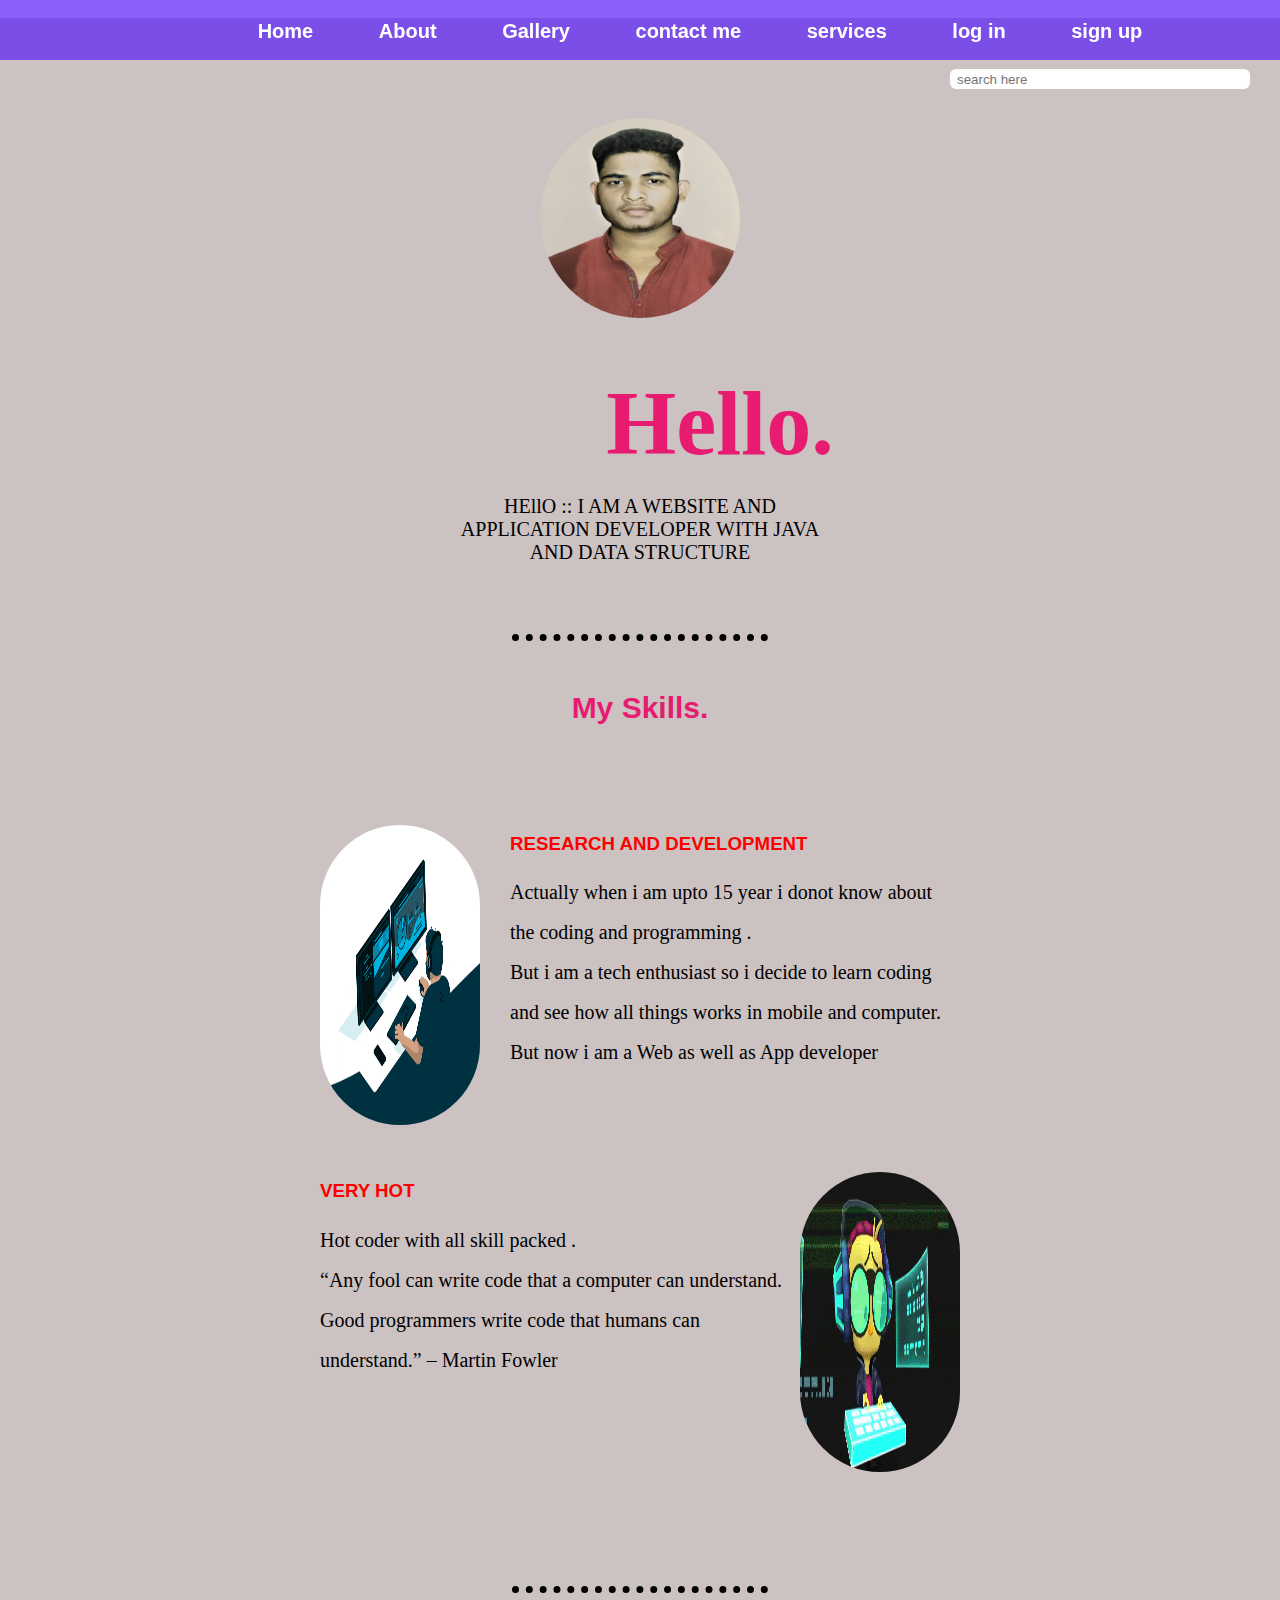
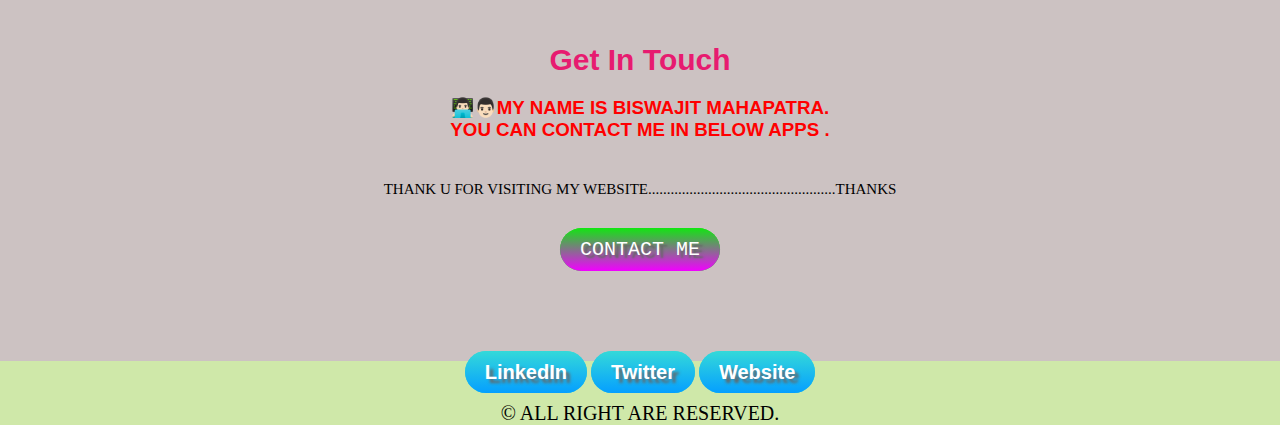
==== About.html @ bf0a6686 "Add files via upload" ====
<!DOCTYPE html>
<html lang="en">
<head>
    <meta charset="UTF-8">
    <meta http-equiv="X-UA-Compatible" content="IE=edge">
    <meta name="viewport" content="width=device-width, initial-scale=1.0">
    <link rel="stylesheet" type="text/css" href="css/style.css">
    <title>Document</title>
</head>
<body>
    <nav >
        <ul>
            <li><a href="index.html">Home</a></li>
            <li><a href="About.html">About</a></li>
            <li><a href="#">Gallery</a></li>
            <li><a class="bt" href="contact.html">contact me</a></li>
            <li><a href="#">services</a></li>
            <li><a href="login.html">log in </a></li>
            <li><a href="my_regdform.html">sign up</a></li>
            
          <input type="search" placeholder="search here " class="Search">
        </ul>
    
    </nav>
    <br>
    <div class="both">
        <div class="middle-container">
        <div class="profile">
          <!-- <h1>Hello.</h1> -->
          <img src="image/my_photo.jpg" class="im1">
          
          <h1 class="hello">Hello.</h1>
          <p class="intro">HEllO :: I AM A WEBSITE AND APPLICATION DEVELOPER WITH JAVA AND DATA STRUCTURE </p>
        </div>
        <hr>
        <div class="skills">
          <h2>My Skills.</h2>
          <div class="skill-row">
            <img class="im2" src="image/giphy.gif">
            <h3>RESEARCH AND DEVELOPMENT </h3>
            <p>Actually when i am upto 15 year i donot know about the coding and programming .<br>But i am a tech enthusiast so i decide to learn coding and see how all things works in mobile and computer.
              <br>But now i am a Web as well as App developer</p>
          </div>
          <div class="skill-row">
            <img class="im3" src="image/code.gif" alt="">
            <h3 >VERY HOT </h3>
            <p>Hot coder with all skill packed .<br>
              “Any fool can write code that a computer can understand. Good programmers write code that humans can understand.” – Martin Fowler</p>
          </div>
        </div><br>
        <br>
        <hr>
        <div class="contact-me">
          <h2>Get In Touch</h2>
          <h3>👨🏻‍💻👨🏻MY NAME IS BISWAJIT MAHAPATRA.<br>
         YOU CAN CONTACT ME IN BELOW APPS . </h3>
          <p>THANK U FOR VISITING MY WEBSITE..................................................THANKS</p>
          <a class="btn" href="mailto:biswajitmahapatra833@gmail.com">CONTACT ME</a>
        </div>
      </div>
      
      
      <div class="bottom-container">
        <a class="footer-link" href="https://www.linkedin.com/in/biswajit-mahapatra-128812223?lipi=urn%3Ali%3Apage%3Ad_flagship3_profile_view_base_contact_details%3BlYElqBs3TWauytijD7a%2Beg%3D%3D">LinkedIn</a>
        <a class="footer-link" href="https://twitter.com/BISWAJI57347379">Twitter</a>
        <a class="footer-link" href="https://codinglife123.github.io/tech-fingertip/">Website</a><br><br>
        <p class="rights">© ALL RIGHT ARE RESERVED.</p>
      </div>
      </div>
</body>
</html>
---- css/style.css ----
*{
	margin: 0;
	
}
body{

	text-align: center;
	font-family: cursive;
}
.d1{
	background-color: #A7D2CB;

}
h1{
	font-family: 'sacramento',cursive;
	color: rgb(231, 27, 112);
	width: 50%;
	margin: 0 auto 0 auto;
	font-size: 5.625em;
	margin-top: 50px;
}
h2{
	font-family: sans-serif;
	font-size: 30px;
	color: rgb(231, 27, 112);
}
h3{
	font-family: sans-serif;
color: #ff0000;
}
p{
	font-family: inherit;
	font-size: 20px;

}
.m1{
	
	height: 700px;
	width: 1400px;
}
.c2{
	margin-right: 1000px;

}
.c1{
	margin-left: 1000px;
	padding-top: 100px;
}
.c3{
	position: absolute;
}
.c4{
	margin-left:0px;
	margin-right: 500px;
}
.s1{
text-decoration: underline;
color: teal;
}
.s2{
text-decoration: underline;
color: rgb(243, 14, 14);
}
.s1,.s2{
	font-weight: bold;
}
.im1{
	height: 200px;
	width: 200px;
	border-radius: 200px;
	margin: 100px auto auto auto;
}
.hello{
	text-align: center;
	margin-left: 400px;
}
.intro{
	width: 30%;
	margin: 20px auto auto auto;
	font-size: 20px;
}
.im2{
	height: 300px;
	width: 25%;
	border-radius: 300px;
	float: left;
	margin-right: 30px;

	
}
.im3{
	height: 300px;
	width:25%;
	border-radius: 300px;
	float: right;
	margin-bottom: 20px;
}
.im4{
	height: 200px;
	width: 200px;
	border-radius: 300px;
	float: left ;
	margin-top: 80px;	
	margin-left :0px;
	margin-right: 1000px;
	position: fixed;
	
}
.middle-container {
	
background-color:rgb(204, 194, 194);
padding: 0%;


}
.both{
background-color:rgb(204, 194, 194) ;
}
.middle-container p{
	color: rgb(0, 0, 0);
}
.bottom-container{
	background-color:#CFE8A9;
	margin-top: 100px  ;
}
.right{
	margin-top: 100px;
}

.skill-row{
	width: 50%;
	margin:100px auto 100px auto;
  text-align: left ;
 line-height: 2;
}
hr{
	border: 2px dotted #000000;

		width: 20%;
		border-style: dotted none none;
		border-width: 7px;
		margin: auto;
    margin: 70px auto 50px auto;
	
}
.skill-row h3{
 margin-bottom: 10px;
}
.contact-me p{
	font-size: 15px;
	margin: 40px auto 40px auto ;
}
.contact-me h2{
	margin-top: 20px;
	margin-bottom: 20px;
}
.btn {
	background: #12e612;
	background-image: -webkit-linear-gradient(top, #12e612, #f200ff);
	background-image: -moz-linear-gradient(top, #12e612, #f200ff);
	background-image: -ms-linear-gradient(top, #12e612, #f200ff);
	background-image: -o-linear-gradient(top, #12e612, #f200ff);
	background-image: linear-gradient(to bottom, #12e612, #f200ff);
	-webkit-border-radius: 60;
	-moz-border-radius: 60;
	border-radius: 60px;
	text-shadow: 4px 3px 2px #666666;
	font-family: Courier New;
	color: #ffffff;
	font-size: 20px;
	padding: 10px 20px 10px 20px;
	text-decoration: none;
	
	
  }
  
  .btn:hover {
	background: #3cb0fd;
	background-image: -webkit-linear-gradient(top, #3cb0fd, #d93434);
	background-image: -moz-linear-gradient(top, #3cb0fd, #d93434);
	background-image: -ms-linear-gradient(top, #3cb0fd, #d93434);
	background-image: -o-linear-gradient(top, #3cb0fd, #d93434);
	background-image: linear-gradient(to bottom, #3cb0fd, #d93434);
	text-decoration: none;
  }
  .footer-link {
	font-weight: bold;
	text-decoration: #12e612;
	
	
  }
  /*home bar*/
  
  nav ul{
	height: 60px;
	width: 100%;
	position: fixed;
	background-color: rgba(68, 0, 255, 0.6);
	font-size: 20px;
	font-family: sans-serif;
	margin-right: 50px;
	
	
}

nav ul li,
nav ul li a{
	color: rgb(255, 255, 255);
	display: inline-block;
	margin-left: 20px;
	font-weight: bold;
	margin-top: 5px;
	
}
nav ul li a:link,
nav ul li a:visited{
  text-decoration: none;
  padding: 10px;
  transition: all 0.3s;
}
nav ul li a:hover,
nav ul li a:active{
  background-color: #409ad5;

}
nav .Search{

  float: right;
  margin-top: 16px;
  margin-right:70px;
  
  width: 300px;
  height: 20px;
  border: none;
  border-radius: 6px;
text-indent: 5px;
}
header h1{
	font-size: 40px;
	margin-top: 5px;
}
/*below btn*/
.footer-link {
	background: #34d9d9;
	background-image: -webkit-linear-gradient(top, #34d9d9, #059fff);
	background-image: -moz-linear-gradient(top, #34d9d9, #059fff);
	background-image: -ms-linear-gradient(top, #34d9d9, #059fff);
	background-image: -o-linear-gradient(top, #34d9d9, #059fff);
	background-image: linear-gradient(to bottom, #34d9d9, #059fff);
	-webkit-border-radius: 60;
	-moz-border-radius: 60;
	border-radius: 60px;
	text-shadow: 4px 4px 3px #666666;
	font-family: Arial;
	color: #ffffff;
	font-size: 20px;
	padding: 10px 20px 10px 20px;
	text-decoration: none;
	margin-bottom: 50px;
  }
  
  .footer-link:hover {
	background: #0087db;
	background-image: -webkit-linear-gradient(top, #0087db, #0000f7);
	background-image: -moz-linear-gradient(top, #0087db, #0000f7);
	background-image: -ms-linear-gradient(top, #0087db, #0000f7);
	background-image: -o-linear-gradient(top, #0087db, #0000f7);
	background-image: linear-gradient(to bottom, #0087db, #0000f7);
	text-decoration: none;
  }
  body {
	background-color: #efefef;
  }
  .profile-pic {
    width: 200px;
    max-height: 200px;
    display: inline-block;
}

.file-upload {
    display: none;
}
.circle {
    border-radius: 100% !important;
    overflow: hidden;
    width: 128px;
    height: 128px;
    border: 2px solid rgba(255, 255, 255, 0.2);
    position: absolute;
    top: 72px;
}
img {
    max-width: 100%;
    height: auto;
}
.p-image {
  position: absolute;
  top: 167px;
  right: 30px;
  color: #666666;
  transition: all .3s cubic-bezier(.175, .885, .32, 1.275);
}
.p-image:hover {
  transition: all .3s cubic-bezier(.175, .885, .32, 1.275);
}
.upload-button {
  font-size: 1.2em;
}

.upload-button:hover {
  transition: all .3s cubic-bezier(.175, .885, .32, 1.275);
  color: #999;
}


/*glow*/

/*.glow {
	color:rgb(231, 27, 112);
	text-shadow:
		0 0 7px rgb(10, 1, 255),
		0 0 10px rgb(10, 1, 255),
		0 0 21px rgb(10, 1, 255),
		0 0 42px rgb(255, 0, 0),
		
		0 0 102px rgb(255, 0, 0),
		0 0 151px rgb(255, 0, 0);
  }*/
  .glow {
	margin-bottom: 10px;
	font-size: 80px;
	color: rgb(0, 81, 255);
	text-align: center;
	-webkit-animation: glow 1s ease-in-out infinite alternate;
	-moz-animation: glow 1s ease-in-out infinite alternate;
	animation: glow 1s ease-in-out infinite alternate;
  }
  
  @keyframes glow {
	from {
	  text-shadow: 0 0 10px #fff, 0 0 20px #fff, 0 0 30px #0051e6, 0 0 40px #005ce6, 0 0 50px #0077e6, 0 0 60px #008ee6, 0 0 70px #0000e6;
	}
	to {
	  text-shadow: 0 0 20px #fff, 0 0 30px #ff4da6, 0 0 40px #ff4da6, 0 0 50px #ff4da6, 0 0 60px #ff4da6, 0 0 70px #ff4da6, 0 0 80px #ff4da6;
	}
  }
  /*footer*/
  /*show card*/
  .card {
	box-shadow: 0 4px 8px 0 rgba(0, 0, 0, 0.2);
	max-width: 300px;
	margin: 10px 35px auto 50px;
	text-align: center;
	font-family: arial;
	float: left;

  }
  .card1{
	margin-left: 60px;
  }
  .card h1{
	font-family: sans-serif;
	font-size: 18px;
	color: #000;
  }
  
  .price {
	color: grey;
	font-size: 22px;
  }
  
  .card button {
	border: none;
	outline: 0;
	padding: 12px;
	color: white;
	background-color: #000;
	text-align: center;
	cursor: pointer;
	width: 100%;
	font-size: 18px;
  }
  
  .card button:hover {
	opacity: 0.7;
  }
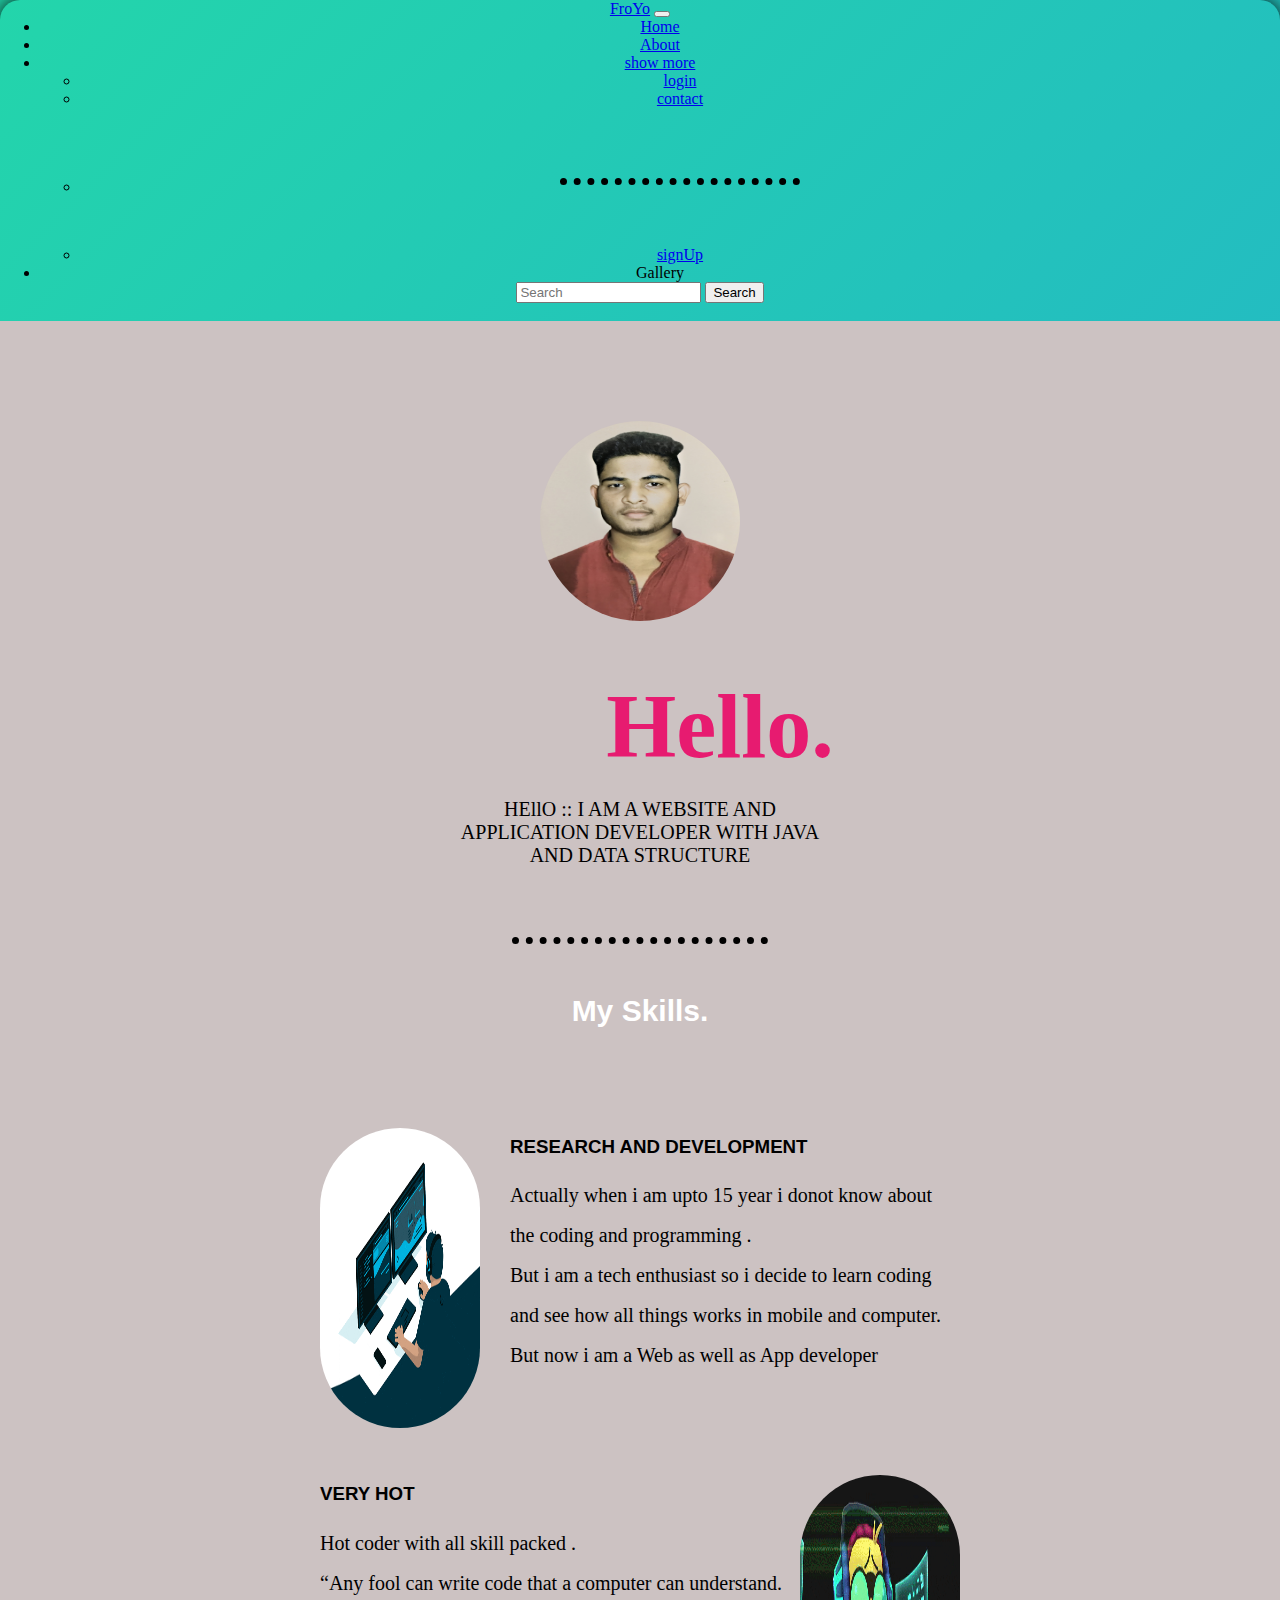
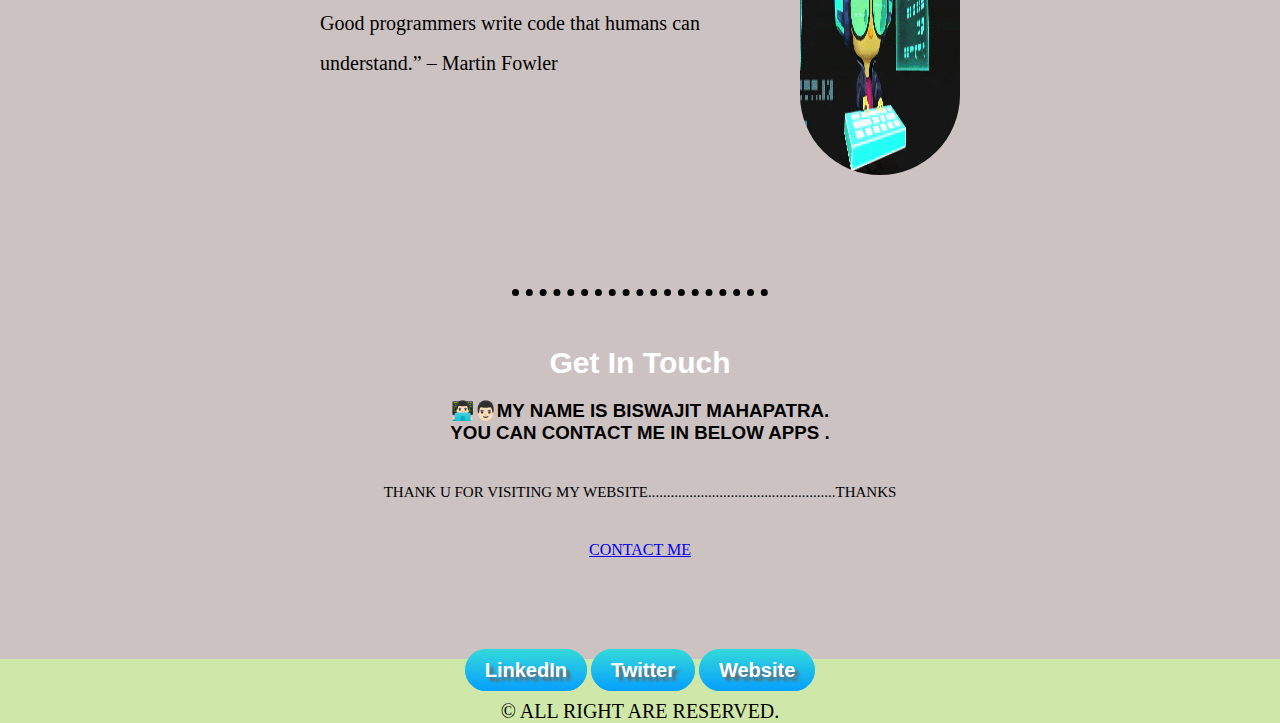
==== commit 0a60a23d: "hey" ====
--- a/About.html
+++ b/About.html
@@ -1,6 +1,8 @@
 <!DOCTYPE html>
 <html lang="en">
 <head>
+    <!-- CSS only -->
+<link href="https://cdn.jsdelivr.net/npm/bootstrap@5.2.2/dist/css/bootstrap.min.css" rel="stylesheet" integrity="sha384-Zenh87qX5JnK2Jl0vWa8Ck2rdkQ2Bzep5IDxbcnCeuOxjzrPF/et3URy9Bv1WTRi" crossorigin="anonymous">
     <meta charset="UTF-8">
     <meta http-equiv="X-UA-Compatible" content="IE=edge">
     <meta name="viewport" content="width=device-width, initial-scale=1.0">
@@ -8,7 +10,44 @@
     <title>Document</title>
 </head>
 <body>
-    <nav >
+  <nav class="navbar navbar-expand-lg bg-light">
+    <div class="container-fluid">
+      <a class="navbar-brand" href="#">FroYo</a>
+      <button class="navbar-toggler" type="button" data-bs-toggle="collapse" data-bs-target="#navbarSupportedContent" aria-controls="navbarSupportedContent" aria-expanded="false" aria-label="Toggle navigation">
+        <span class="navbar-toggler-icon"></span>
+      </button>
+      <div class="collapse navbar-collapse" id="navbarSupportedContent">
+        <ul class="navbar-nav me-auto mb-2 mb-lg-0">
+          <li class="nav-item">
+            <a class="nav-link active" aria-current="page" href="index.html">Home</a>
+          </li>
+          <li class="nav-item">
+            <a class="nav-link" href="About.html">About</a>
+          </li>
+          <li class="nav-item dropdown">
+            <a class="nav-link dropdown-toggle" href="#" role="button" data-bs-toggle="dropdown" aria-expanded="false">
+             show more
+            </a>
+            <ul class="dropdown-menu">
+              <li><a class="dropdown-item" href="login.html">login</a></li>
+              <li><a class="dropdown-item" href="contact.html">contact</a></li>
+              <li><hr class="dropdown-divider"></li>
+              <li><a class="dropdown-item" href="my_regdform.html">signUp</a></li>
+            </ul>
+          </li>
+          <li class="nav-item">
+            <a class="nav-link ">Gallery</a>
+          </li>
+        </ul>
+        <form class="d-flex" role="search">
+          <input class="form-control me-2" type="search" placeholder="Search" aria-label="Search">
+          <button class="btn btn-outline-success" type="submit">Search</button>
+        </form>
+      </div>
+    </div>
+  </nav>
+ 
+    <!-- <nav >
         <ul>
             <li><a href="index.html">Home</a></li>
             <li><a href="About.html">About</a></li>
@@ -21,7 +60,7 @@
           <input type="search" placeholder="search here " class="Search">
         </ul>
     
-    </nav>
+    </nav> -->
     <br>
     <div class="both">
         <div class="middle-container">
@@ -67,5 +106,9 @@
         <p class="rights">© ALL RIGHT ARE RESERVED.</p>
       </div>
       </div>
+      
+    <div class="gradient"></div>
+<!-- JavaScript Bundle with Popper -->
+<script src="https://cdn.jsdelivr.net/npm/bootstrap@5.2.2/dist/js/bootstrap.bundle.min.js" integrity="sha384-OERcA2EqjJCMA+/3y+gxIOqMEjwtxJY7qPCqsdltbNJuaOe923+mo//f6V8Qbsw3" crossorigin="anonymous"></script>
 </body>
 </html>--- a/css/style.css
+++ b/css/style.css
@@ -2,11 +2,31 @@
 	margin: 0;
 	
 }
-body{
-
+body {
 	text-align: center;
-	font-family: cursive;
-}
+    height: 100vh;
+   
+    width: 100vw;
+   
+    background: linear-gradient(-45deg, #ee7752, #e73c7e, #9581F4, #23a6d5, #23d5ab);
+    background-size: 400% 400%;
+    animation: gradient 10s ease infinite;
+    border-radius: 20px;
+    box-shadow: 0px 0px 20px black;
+}
+
+@keyframes gradient {
+    0% {
+        background-position: 0% 50%;
+    }
+    50% {
+        background-position: 100% 50%;
+    }
+    100% {
+        background-position: 0% 50%;
+    }
+}
+
 .d1{
 	background-color: #A7D2CB;
 
@@ -22,11 +42,11 @@
 h2{
 	font-family: sans-serif;
 	font-size: 30px;
-	color: rgb(231, 27, 112);
+	color: rgb(255, 255, 255);
 }
 h3{
 	font-family: sans-serif;
-color: #ff0000;
+color: #000000;
 }
 p{
 	font-family: inherit;
@@ -154,7 +174,7 @@
 	margin-top: 20px;
 	margin-bottom: 20px;
 }
-.btn {
+.btn3 {
 	background: #12e612;
 	background-image: -webkit-linear-gradient(top, #12e612, #f200ff);
 	background-image: -moz-linear-gradient(top, #12e612, #f200ff);
@@ -174,7 +194,7 @@
 	
   }
   
-  .btn:hover {
+  .btn3:hover {
 	background: #3cb0fd;
 	background-image: -webkit-linear-gradient(top, #3cb0fd, #d93434);
 	background-image: -moz-linear-gradient(top, #3cb0fd, #d93434);
@@ -190,7 +210,7 @@
 	
   }
   /*home bar*/
-  
+/*   
   nav ul{
 	height: 60px;
 	width: 100%;
@@ -238,7 +258,7 @@
 header h1{
 	font-size: 40px;
 	margin-top: 5px;
-}
+} */
 /*below btn*/
 .footer-link {
 	background: #34d9d9;
